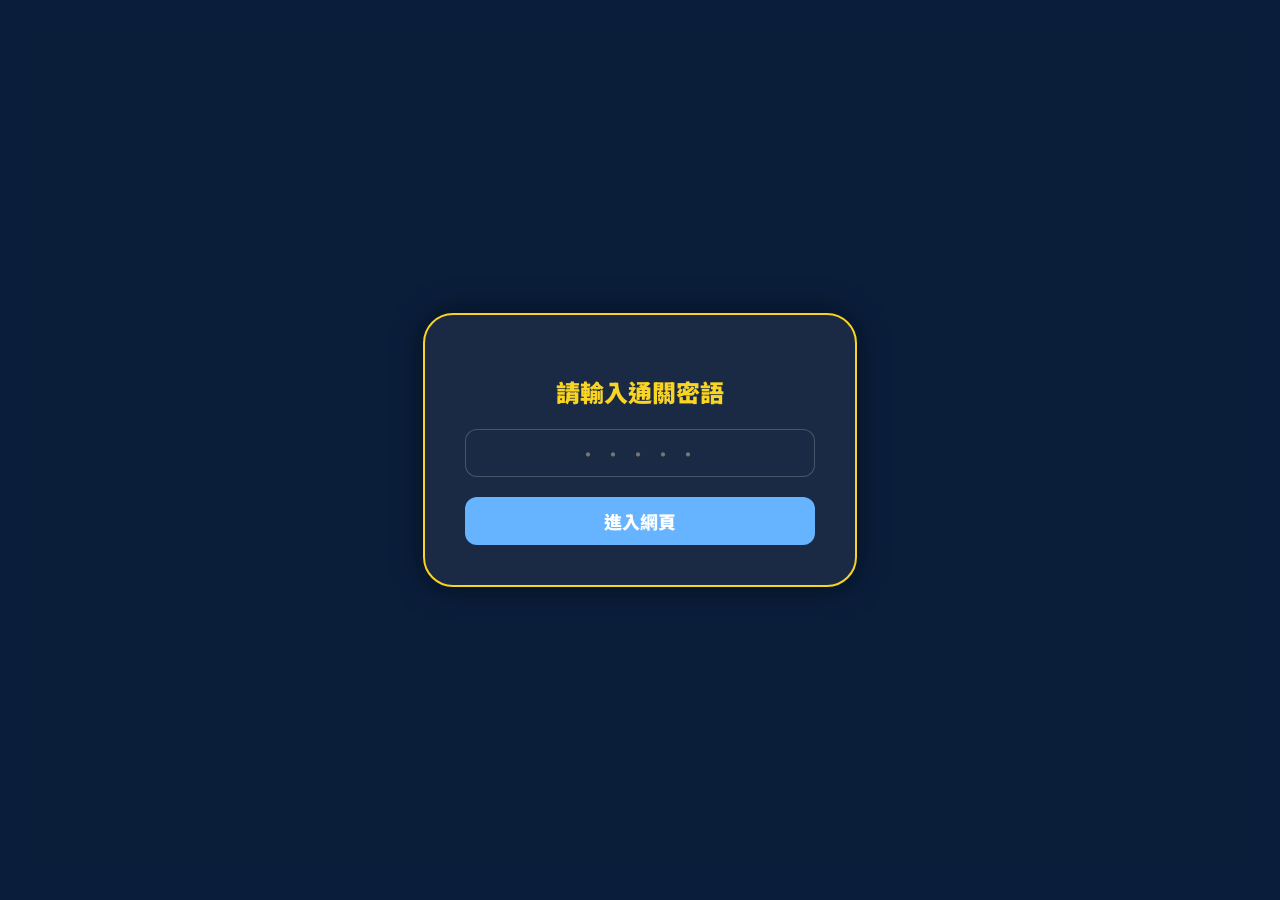
==== index.html @ f563601b "Update index.html" ====
<!DOCTYPE html>
<html lang="zh-TW">
<head>
    <meta charset="UTF-8">
    <meta name="viewport" content="width=device-width, initial-scale=1.0">
    <title>跑跑動動 RunRun! DonDon!</title>
    
    <meta name="description" content="這樣到底能不能運動啊">
    <meta property="og:description" content="這樣到底能不能運動啊">
    <meta property="og:title" content="跑跑動動 RunRun! DonDon!">
    
    <link rel="icon" type="image/png" href="https://raw.githubusercontent.com/adeerlulu/runrundondon/main/links/favicons.png">
    
    <link href="https://fonts.googleapis.com/css2?family=Noto+Sans+TC:wght@400;700;900&display=swap" rel="stylesheet">
    <script src="https://www.gstatic.com/firebasejs/9.22.0/firebase-app-compat.js"></script>
    <script src="https://www.gstatic.com/firebasejs/9.22.0/firebase-database-compat.js"></script>
    
    <style>
        :root {
            --bg-color: #0b1e3b;
            --panel-bg: rgba(255, 255, 255, 0.05);
            --accent-blue: #00d2ff;
            --accent-gold: #f9d423;
            --btn-confirm: #66B3FF;
            --bubble-bg: rgba(255, 255, 255, 0.1);
            --font-taipei: 'Noto Sans TC', 'Microsoft JhengHei', sans-serif;
        }

        body { font-family: var(--font-taipei); background-color: var(--bg-color); margin: 0; padding: 20px; text-align: center; color: #fff; overflow-x: hidden; }
        .main-container { max-width: 1000px; margin: 0 auto; text-align: left; display: none; }
        
        #auth-overlay {
            position: fixed; top: 0; left: 0; width: 100%; height: 100%;
            background: rgba(11, 30, 59, 0.8); backdrop-filter: blur(15px);
            display: flex; justify-content: center; align-items: center; z-index: 1000000;
        }
        .auth-card {
            background: #1a2a44; border: 2px solid var(--accent-gold);
            padding: 40px; border-radius: 30px; text-align: center;
            box-shadow: 0 0 30px rgba(0,0,0,0.5); width: 90%; max-width: 350px;
        }
        .auth-card h2 { color: var(--accent-gold); margin-bottom: 20px; font-weight: 900; }
        .auth-input { 
            width: 100%; padding: 12px; border-radius: 12px; border: 1px solid rgba(255,255,255,0.2);
            background: rgba(0,0,0,0.3); color: white; text-align: center; font-size: 20px; 
            letter-spacing: 5px; margin-bottom: 20px; box-sizing: border-box;
        }

        .logo-container { margin: 20px auto; max-width: 700px; text-align: center; }
        .main-logo { width: 100%; height: auto; filter: drop-shadow(0 0 15px rgba(0, 210, 255, 0.5)); }
        
        .section-header { width: 100%; margin: 0 auto 20px auto; } 
        .section-header-talk { width: 100%; margin: 60px auto 20px auto; }
        .section-header-run { width: 100%; margin: 100px auto 5px auto; }
        
        .section-title { font-size: 19px; font-weight: 900; color: var(--accent-gold); padding-left: 12px; border-left: 5px solid var(--accent-gold); line-height: 1.2; }
        
        .controls-wrapper { margin: 0 auto 20px auto; width: 100%; box-sizing: border-box; background: var(--panel-bg); padding: 25px; border-radius: 35px; border: 2px solid var(--accent-gold); display: flex; flex-direction: column; gap: 15px; }
        .control-row { display: flex; flex-wrap: wrap; align-items: flex-end; gap: 12px; width: 100%; }
        .input-box { display: flex; flex-direction: column; align-items: flex-start; gap: 6px; flex: 1; min-width: 140px; }
        .input-box label { font-size: 13px; color: var(--accent-blue); font-weight: 700; }
        input, select { font-family: var(--font-taipei); background: #1a2a44 !important; border: 1px solid rgba(255, 255, 255, 0.3); padding: 12px; border-radius: 12px; color: #ffffff !important; outline: none; width: 100%; box-sizing: border-box; height: 48px; }
        .submit-btn { font-family: var(--font-taipei); height: 48px; padding: 0 60px; background: var(--btn-confirm); color: #fff; border: none; border-radius: 12px; cursor: pointer; font-weight: 900; font-size: 18px; transition: 0.3s; }
        .confirm-btn { background-color: var(--btn-confirm) !important; color: white !important; border: none; border-radius: 12px; cursor: pointer; font-weight: bold; transition: 0.3s; }
        .total-counter-box { text-align: center; margin: 20px auto 0 auto; color: #fff; font-weight: bold; }
        .total-num { color: var(--accent-gold); font-size: 28px; font-weight: 900; margin: 0 8px; }
        
        .svg-container { position: relative; width: 100%; height: auto; aspect-ratio: 1000 / 400; overflow: visible; margin-bottom: 0; }
        #main-svg { width: 100%; height: auto; overflow: visible; display: block; }
        .path-main { fill: none; stroke: url(#track-gradient); stroke-width: 14; stroke-linecap: round; stroke-dasharray: 3000; stroke-dashoffset: 3000; animation: flowSlow 3s cubic-bezier(0.4, 0, 0.2, 1) forwards; }
        @keyframes flowSlow { from { stroke-dashoffset: 3000; } to { stroke-dashoffset: 0; } }
        .milestone-text { font-size: 11px; fill: #ffffff; font-weight: 700; opacity: 1; paint-order: stroke; stroke: var(--bg-color); stroke-width: 2px; }
        @keyframes float { 0% { transform: translate(-50%, -50%); } 50% { transform: translate(-50%, -62%); } 100% { transform: translate(-50%, -50%); } }
        .runner { position: absolute; width: 42px; height: 42px; z-index: 50; transform: translate(-50%, -50%); cursor: pointer; animation: float 3s ease-in-out infinite; }
        .runner:hover { animation-play-state: paused; transform: translate(-50%, -50%) scale(1.3); z-index: 100; filter: drop-shadow(0 0 10px var(--accent-blue)); }
        .user-photo { width: 100%; height: 100%; border-radius: 50%; border: 2px solid #fff; background: rgba(255,255,255,0.2); pointer-events: none; }
        
        .comment-carousel-container { position: relative; width: 100%; margin: 0 auto; display: flex; align-items: center; }
        .comment-window { overflow: hidden; width: 100%; padding: 10px 0; }
        #comment-list { display: flex; transition: transform 0.6s ease; }
        .comment-item { min-width: 300px; margin: 0 15px; background: var(--bubble-bg); padding: 20px; border-radius: 20px; opacity: 0.3; transform: scale(0.9); transition: 0.5s; border: 1px solid rgba(255,255,255,0.1); text-align: left; display: flex; gap: 12px; }
        .comment-item.active { opacity: 1; transform: scale(1.05); border-color: var(--accent-gold); }
        .comment-avatar { width: 45px; height: 45px; border-radius: 50%; border: 2px solid var(--accent-gold); }
        .comment-time { font-size: 11px; opacity: 0.4; margin-left: 8px; font-weight: normal; }
        .nav-btn { background: transparent; border: 2px solid var(--accent-gold); color: var(--accent-gold); width: 40px; height: 40px; border-radius: 50%; cursor: pointer; display: flex; align-items: center; justify-content: center; font-size: 18px; }

        @media screen and (max-width: 600px) {
            .runner { width: 30px; height: 30px; }
            .milestone-text { font-size: 14px; }
            .total-num { font-size: 24px; }
            .section-header-run { margin: 80px auto 5px auto; }
        }

        .ui-modal { position: fixed; top: 0; left: 0; width: 100%; height: 100%; background: rgba(0,0,0,0.8); backdrop-filter: blur(8px); display: none; justify-content: center; align-items: center; z-index: 99999; }
        .ui-card { background: #1a2a44; border: 2px solid var(--accent-gold); padding: 40px; border-radius: 25px; text-align: center; color: white; min-width: 300px; max-width: 500px; }
        #avatar-picker img { width: 100%; cursor: pointer; border: 3px solid transparent; border-radius: 12px; transition: 0.3s; }
        #avatar-picker img:hover { transform: scale(1.2); }
        #avatar-picker img.selected { border-color: var(--accent-gold); background: rgba(249, 212, 35, 0.2); }
        footer { margin: 40px auto 20px auto; text-align: center; color: #fff; font-size: 11px; opacity: 0.5; }

        .flower-deco { position: fixed; pointer-events: none; z-index: -1; transition: transform 0.2s ease-out; opacity: 0.6; }
        @keyframes flowerSpin { from { transform: rotate(0deg); } to { transform: rotate(360deg); } }
        .flower-inner { width: 100%; height: 100%; animation: flowerSpin 10s linear infinite; }
    </style>
</head>
<body>

<div id="auth-overlay">
    <div class="auth-card">
        <h2>請輸入通關密語</h2>
        <input type="password" id="pw-input" class="auth-input" placeholder="•••••">
        <button class="submit-btn" style="width:100%;" onclick="checkPassword()">進入網頁</button>
        <p id="pw-error" style="color:#ff4e50; font-size:13px; margin-top:10px; display:none;">密碼錯誤，請再試一次</p>
    </div>
</div>

<div class="main-container" id="main-content">
    <div class="logo-container"><img src="https://raw.githubusercontent.com/adeerlulu/runrundondon/main/links/LOGO.png" class="main-logo"></div>

    <div class="section-header"><div class="section-title">今日工事</div></div>
    <div class="controls-wrapper">
        <div class="control-row">
            <div class="input-box"><label>是哪位運動家</label><select id="user-select"><option value="">+ 新成員</option></select></div>
            <div id="new-name-box" class="input-box"><label>新成員名字</label><input type="text" id="new-name" maxlength="8"></div>
            <div class="input-box"><div style="height:19px"></div><button id="avatar-btn" style="background:#2c5282; color:white; border:none; padding:12px; border-radius:12px; cursor:pointer; width:100%; font-weight:bold; height:48px;" onclick="toggleAvatarModal(true)">挑選頭像</button></div>
            <div class="input-box" style="flex:0.6"><label>今日運動時數</label><input type="number" id="mins" placeholder="分鐘"></div>
            <div class="input-box">
                <label>運動類型</label>
                <select id="sport-type">
                    <option value="健走">健走</option>
                    <option value="跑步">跑步</option>
                    <option value="登山">登山</option>
                    <option value="有氧">有氧</option>
                    <option value="瑜珈">瑜珈</option>
                    <option value="單車">單車</option>
                    <option value="游泳">游泳</option>
                    <option value="肌力訓練">肌力訓練</option>
                    <option value="HiIT間歇訓練">HiIT間歇訓練</option>
                    <option value="皮拉提斯">皮拉提斯</option>
                    <option value="球類">球類</option>
                    <option value="其他請告知管理員XD">其他...</option>
                </select>
            </div>
        </div>
        <div class="control-row">
            <div class="input-box" style="flex:3"><label>今日碎碎念</label><input type="text" id="thought-input" placeholder="只能碎念30字" maxlength="30"></div>
            <button class="submit-btn" onclick="handleUpdate()">GO!</button>
        </div>
    </div>

    <div class="section-header-talk"><div class="section-title">動動碎碎念</div></div>
    <div class="comment-carousel-container">
        <button class="nav-btn" onclick="moveCarousel(-1)">❮</button>
        <div class="comment-window"><div id="comment-list"></div></div>
        <button class="nav-btn" onclick="moveCarousel(1)">❯</button>
    </div>

    <div class="section-header-run"><div class="section-title">跑跑跑！向前跑！</div></div>
    <div class="total-counter-box">恭喜恭喜！在座各位已經動了 <span class="total-num" id="total-minutes">0</span> 分鐘</div>
    
    <div id="track-wrapper">
        <div class="svg-container" id="runner-layer">
            <svg viewBox="0 0 1000 400" id="main-svg">
                <defs><linearGradient id="track-gradient" x1="0%" y1="0%" x2="100%" y2="0%"><stop offset="0%" stop-color="#00d2ff" /><stop offset="50%" stop-color="#f9d423" /><stop offset="100%" stop-color="#ff4e50" /></linearGradient></defs>
                <path id="double-path" class="path-main" d="M 50,80 L 900,80 A 60,60 0 0 1 900,200 L 100,200 A 60,60 0 0 0 100,320 L 950,320" />
                <g id="milestones-group"></g>
            </svg>
        </div>
    </div>
    <footer>2026 © Designed by 動不起來的我</footer>
</div>

<div id="ui-overlay" class="ui-modal" onclick="this.style.display='none'">
    <div class="ui-card" id="ui-card-content" onclick="event.stopPropagation()"></div>
</div>

<div id="avatar-modal-overlay" class="ui-modal" style="display:none;" onclick="toggleAvatarModal(false)">
    <div class="ui-card" onclick="event.stopPropagation()" style="max-width:600px;">
        <div id="avatar-picker" style="display:grid; grid-template-columns: repeat(6, 1fr); gap:12px; max-height:400px; overflow-y:auto; padding:10px;"></div>
        <button class="confirm-btn" style="height:48px; margin-top:20px; width:100%; font-size:18px;" onclick="toggleAvatarModal(false)">確定</button>
    </div>
</div>

<div id="flower-container"></div>

<script>
    function checkPassword() {
        const userInput = document.getElementById('pw-input').value;
        if (userInput === "13579") {
            sessionStorage.setItem('isLoggedIn', 'true');
            document.getElementById('auth-overlay').style.display = 'none';
            document.getElementById('main-content').style.display = 'block';
            initFlowers();
        } else {
            document.getElementById('pw-error').style.display = 'block';
            document.getElementById('pw-input').value = '';
        }
    }

    document.getElementById('pw-input').addEventListener('keypress', function(e) {
        if (e.key === 'Enter') checkPassword();
    });

    window.onload = function() {
        if (sessionStorage.getItem('isLoggedIn') === 'true') {
            document.getElementById('auth-overlay').style.display = 'none';
            document.getElementById('main-content').style.display = 'block';
            initFlowers();
        }
    };

    const firebaseConfig = { 
        apiKey: "AIzaSyDqX_tZqqfw0txXpd-b4AWuolhgQgU6lLU", 
        authDomain: "runrundondon-31b12.firebaseapp.com", 
        databaseURL: "https://runrundondon-31b12-default-rtdb.asia-southeast1.firebasedatabase.app", 
        projectId: "runrundondon-31b12" 
    };
    firebase.initializeApp(firebaseConfig);
    const db = firebase.database();

    function animateValue(obj, start, end, duration) {
        let startTimestamp = null;
        const step = (timestamp) => {
            if (!startTimestamp) startTimestamp = timestamp;
            const progress = Math.min((timestamp - startTimestamp) / duration, 1);
            obj.innerHTML = Math.floor(progress * (end - start) + start).toLocaleString();
            if (progress < 1) window.requestAnimationFrame(step);
        };
        window.requestAnimationFrame(step);
    }

    function formatTime(timestamp) {
        if (!timestamp) return "";
        const d = new Date(timestamp);
        const m = (d.getMonth() + 1).toString().padStart(2, '0');
        const day = d.getDate().toString().padStart(2, '0');
        const h = d.getHours().toString().padStart(2, '0');
        const min = d.getMinutes().toString().padStart(2, '0');
        return `${m}/${day} ${h}:${min}`;
    }

    // 修改 showUI 增加 stats 參數，顯示運動類型明細
    function showUI(title, name, score, timeStr, isError=false, stats={}) {
        const card = document.getElementById('ui-card-content');
        if(isError) {
            card.innerHTML = `<h2 style="color:#ff4e50; margin-top:0;">${title}</h2><p style="margin:20px 0;">${name}</p><button class="confirm-btn" style="height:44px; padding:0 40px;" onclick="document.getElementById('ui-overlay').style.display='none'">關閉</button>`;
        } else {
            // 生成統計明細 HTML
            let statsHtml = '<div style="background:rgba(255,255,255,0.1); padding:12px; border-radius:15px; margin-top:10px; text-align:left; font-size:13px; line-height:1.6;"><b style="color:var(--accent-gold); display:block; margin-bottom:5px;">📊 小計：</b>';
            if (stats && Object.keys(stats).length > 0) {
                let items = [];
                for (const [type, min] of Object.entries(stats)) {
                    items.push(`${type} <span style="color:var(--accent-blue)">${min}</span> 分鐘`);
                }
                statsHtml += items.join('、');
            } else {
                statsHtml += '尚無分類數據';
            }
            statsHtml += '</div>';

            card.innerHTML = `
                <h2 style="color:var(--accent-blue); margin-top:0;">${title}</h2>
                <div style="font-size:18px; margin:15px 0; line-height:1.2; color:#fff;">
                    ${name} 今年已動了<br>
                    <span style="font-size:48px; font-weight:900; color:var(--accent-gold); margin:10px 0; display:inline-block;">${score}</span> 分鐘
                </div>
                ${statsHtml}
                <p style="opacity:0.6; font-size:11px; border-top:1px solid rgba(255,255,255,0.1); padding-top:15px; margin-top:15px;">最後登記時間：${timeStr}</p>
                <button class="confirm-btn" style="height:44px; margin-top:10px; padding:0 40px;" onclick="document.getElementById('ui-overlay').style.display='none'">確定</button>`;
        }
        document.getElementById('ui-overlay').style.display = 'flex';
    }

    function toggleAvatarModal(show) { document.getElementById('avatar-modal-overlay').style.display = show ? 'flex' : 'none'; }
    
    const picker = document.getElementById('avatar-picker');
    for (let i = 1; i <= 24; i++) {
        const num = i < 10 ? '0' + i : i;
        const img = document.createElement('img');
        img.src = `https://raw.githubusercontent.com/adeerlulu/runrundondon/main/icons/${num}.png`;
        img.onclick = function() {
            document.querySelectorAll('#avatar-picker img').forEach(el => el.classList.remove('selected'));
            this.classList.add('selected');
            window.selectedAvatarUrl = this.src;
        };
        picker.appendChild(img);
    }

    document.getElementById('user-select').addEventListener('change', function() {
        const isNew = this.value === "";
        document.getElementById('new-name-box').style.display = isNew ? "flex" : "none";
        document.getElementById('avatar-btn').innerText = isNew ? "挑選頭像" : "更換頭像";
    });

    let currentIndex = 0;
    let allComments = [];
    let hasAnimated = false;
    let existingNames = [];

    db.ref('players').on('value', (snapshot) => {
        const players = snapshot.val() || {};
        const playersArr = Object.values(players);
        existingNames = Object.keys(players);
        const total = playersArr.reduce((acc, p) => acc + (p.score || 0), 0);
        
        if (!hasAnimated) { animateValue(document.getElementById('total-minutes'), 0, total, 1500); hasAnimated = true; } 
        else { document.getElementById('total-minutes').innerText = total.toLocaleString(); }

        document.getElementById('user-select').innerHTML = '<option value="">+ 新成員</option>' + playersArr.map(p => `<option value="${p.name}">${p.name}</option>`).join('');

        const path = document.getElementById('double-path');
        const pathLength = path.getTotalLength();
        const mGroup = document.getElementById('milestones-group');
        mGroup.innerHTML = "";
        for (let score = 0; score <= 7500; score += 300) {
            const ratio = score / 7500;
            const pt = path.getPointAtLength(ratio * pathLength);
            if ((ratio > 0.28 && ratio < 0.42) || (ratio > 0.62 && ratio < 0.74)) continue;
            mGroup.innerHTML += `<circle cx="${pt.x}" cy="${pt.y}" r="3" fill="#fff" opacity="0.3"/><text x="${pt.x}" y="${pt.y - 15}" class="milestone-text" text-anchor="middle">${score}</text>`;
        }

        document.querySelectorAll('.runner').forEach(r => r.remove());
        playersArr.forEach(p => {
            const pt = path.getPointAtLength(Math.min(p.score/7500, 1) * pathLength);
            const r = document.createElement('div');
            r.className = 'runner';
            r.style.left = `${(pt.x / 1000) * 100}%`;
            r.style.top = `${(pt.y / 400) * 100}%`; 
            
            let runnerContent = `<img src="${p.photo}" class="user-photo">`;
            
            if (p.score >= 100) {
                runnerContent += `<img src="https://raw.githubusercontent.com/adeerlulu/runrundondon/main/decos/deco-02.svg" style="position: absolute; width: 22px; height: 22px; bottom: -12px; right: -18px; z-index: 51; pointer-events: none;">`;
            }
            if (p.score >= 400) {
                runnerContent += `<img src="https://raw.githubusercontent.com/adeerlulu/runrundondon/main/decos/deco-03.svg" style="position: absolute; width: 22px; height: 22px; bottom: -18px; right: -22px; z-index: 52; pointer-events: none;">`;
            }
            if (p.score >= 1200) {
                runnerContent += `<img src="https://raw.githubusercontent.com/adeerlulu/runrundondon/main/decos/deco-04.svg" style="position: absolute; width: 22px; height: 22px; bottom: -24px; right: -26px; z-index: 53; pointer-events: none;">`;
            }

            r.innerHTML = runnerContent;
            
            r.onclick = () => {
                const surpriseTexts = ["天啊天啊天啊", "歐某歐某!", "又要變美了嗎", "簡直是運動神童", "是位練武奇才", "動ㄘ動ㄘ", "您跑得實在太快惹", "管理員追不上啊啊啊", "我的老天鵝", "是不是偷偷在跑", "再跑下去就要去奧運了", "請參加奧運吧","動起來動起來","快使用雙節棍","願膽固醇遠離您"];
                const randomTitle = surpriseTexts[Math.floor(Math.random() * surpriseTexts.length)];
                const d = new Date(p.lastUpdate);
                const timeStr = p.lastUpdate ? `${d.getFullYear()}/${d.getMonth()+1}/${d.getDate()} ${d.getHours().toString().padStart(2,'0')}:${d.getMinutes().toString().padStart(2,'0')}` : "無紀錄";
                // 點擊時傳入 p.stats 以顯示小計
                showUI(randomTitle, p.name, p.score, timeStr, false, p.stats || {});
            };
            document.getElementById('runner-layer').appendChild(r);
        });
    });

    db.ref('comments').limitToLast(30).on('value', (snapshot) => {
        const commentsObj = snapshot.val() || {};
        allComments = Object.values(commentsObj).sort((a, b) => b.timestamp - a.timestamp);
        renderCarousel();
    });

    function renderCarousel() {
        const list = document.getElementById('comment-list');
        if (allComments.length === 0) {
            list.innerHTML = '<div class="comment-item" style="opacity:1">目前還沒有碎碎念...</div>';
            return;
        }
        list.innerHTML = allComments.map((c, i) => `
            <div class="comment-item ${i === currentIndex ? 'active' : ''}">
                <img src="${c.photo}" class="comment-avatar">
                <div>
                    <b style="color:var(--accent-gold)">${c.name}<span class="comment-time">${formatTime(c.timestamp)}</span></b>
                    <p style="margin:5px 0 0 0; color:#fff; font-size:14px;">${c.content}</p>
                </div>
            </div>`).join('');
        list.style.transform = `translateX(${-currentIndex * 330}px)`;
    }

    function moveCarousel(dir) {
        if (allComments.length < 2) return;
        currentIndex = (currentIndex + dir + allComments.length) % allComments.length;
        renderCarousel();
    }

    // 修改 handleUpdate 儲存運動類型與小計
    function handleUpdate() {
        const selectedValue = document.getElementById('user-select').value;
        const inputName = document.getElementById('new-name').value.trim(); 
        const name = selectedValue || inputName;
        const mins = parseInt(document.getElementById('mins').value);
        const thought = document.getElementById('thought-input').value.trim();
        const sportType = document.getElementById('sport-type').value;

        if (!name || isNaN(mins) || mins <= 0) { showUI("哦哦！出錯了", "姓名與分鐘數都要填寫喔！", "", "", true); return; }
        if (!selectedValue && existingNames.includes(name)) {
            showUI("成員已存在", `「${name}」已經在名單中囉！`, "請直接從下拉選單選擇該成員。", "", true);
            return;
        }

        db.ref('players/' + name).once('value').then(s => {
            const d = s.val() || {score:0, photo: "", stats: {}};
            const now = Date.now();
            const photoUrl = window.selectedAvatarUrl || d.photo || "https://raw.githubusercontent.com/adeerlulu/runrundondon/main/icons/01.png";
            
            // 更新運動類型統計
            const newStats = d.stats || {};
            newStats[sportType] = (newStats[sportType] || 0) + mins;

            const playerUpdates = { 
                name: name.toString(), 
                score: d.score + mins, 
                photo: photoUrl, 
                lastUpdate: now,
                stats: newStats
            };

            if (thought) {
                db.ref('comments').push({ name: name, photo: photoUrl, content: thought, timestamp: now });
            }

            db.ref('players/' + name).update(playerUpdates).then(() => location.reload());
        });
    }

    const flowerContainer = document.getElementById('flower-container');
    const flowers = [];
    function initFlowers() {
        if(flowers.length > 0) return;
        for (let i = 0; i < 12; i++) {
            const flower = document.createElement('div');
            flower.className = 'flower-deco';
            const fNum = Math.floor(Math.random() * 6) + 1;
            const side = i % 2 === 0 ? 'left' : 'right';
            const size = Math.random() * 30 + 25;
            const posX = Math.random() * 6;
            const posY = Math.random() * 90;
            flower.style.width = `${size}px`;
            flower.style.height = `${size}px`;
            flower.style[side] = `${posX}%`;
            flower.style.top = `${posY}%`;
            flower.innerHTML = `<img src="https://raw.githubusercontent.com/adeerlulu/runrundondon/main/links/f-${fNum}.svg" class="flower-inner">`;
            flowerContainer.appendChild(flower);
            flowers.push({ el: flower, speed: Math.random() * 0.15 + 0.05 });
        }
    }
    window.addEventListener('scroll', () => {
        const scrolled = window.scrollY;
        flowers.forEach(f => {
            const move = scrolled * f.speed;
            const rotation = scrolled * 0.1;
            f.el.style.transform = `translateY(${-move}px) rotate(${rotation}deg)`;
        });
    });
</script>
</body>
</html>
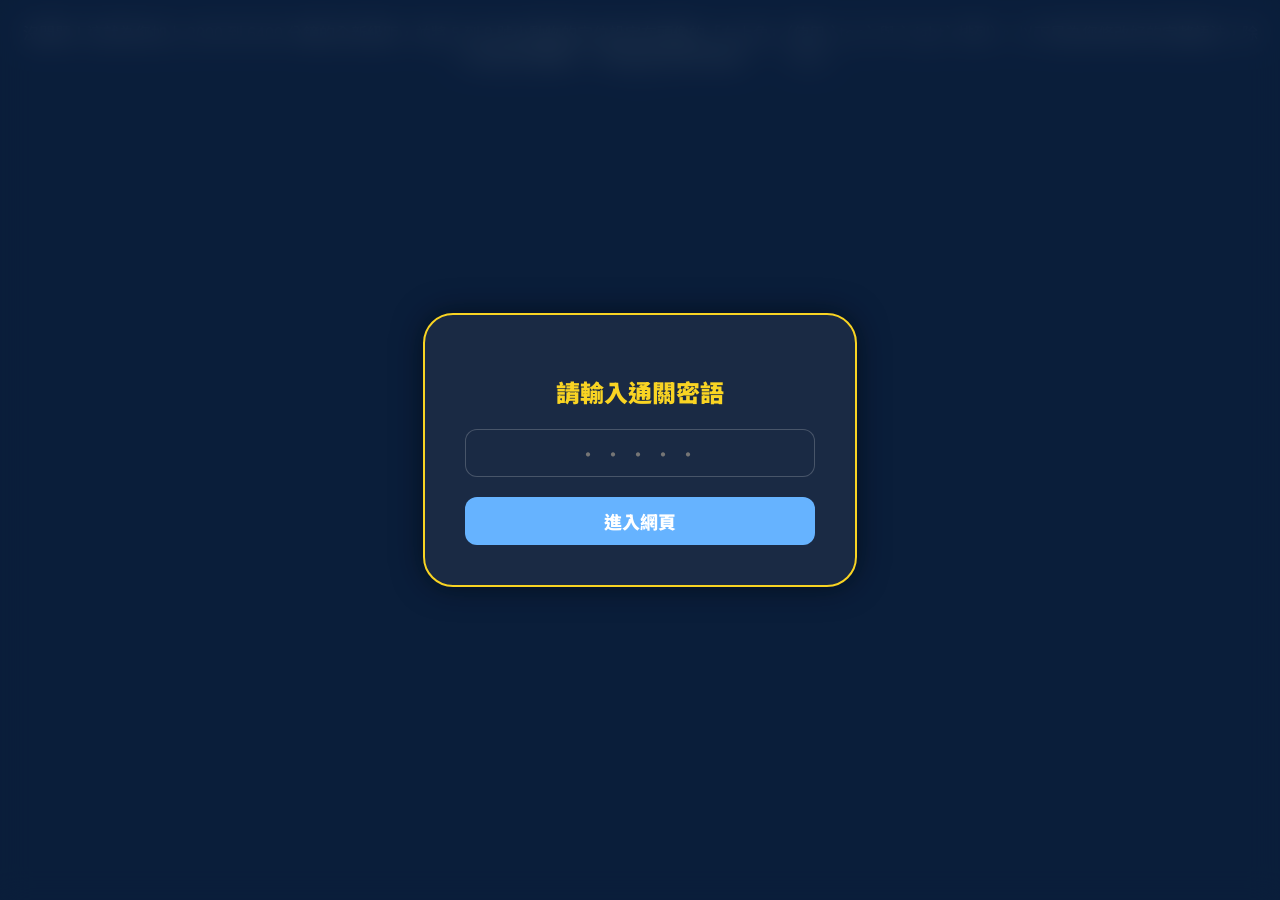
==== commit 416ebf65: "Update index.html" ====
--- a/index.html
+++ b/index.html
@@ -1,3 +1,8 @@
+沒問題！這就為您加上 2000 到 6400 分鐘的全新級距，並將 5 到 9 號小動物的定位設定在頭像的「右上角」（使用 `top` 與 `right` 排列）。
+
+以下是為您修改好的完整語法，除了您指定的更動外，其他設定皆保持原樣：
+
+```html
 <!DOCTYPE html>
 <html lang="zh-TW">
 <head>
@@ -138,7 +143,9 @@
                     <option value="HiIT間歇訓練">HiIT間歇訓練</option>
                     <option value="皮拉提斯">皮拉提斯</option>
                     <option value="球類">球類</option>
-                    <option value="其他請告知管理員XD">其他...</option>
+                    <option value="拉筋">拉筋</option>
+                    <option value="跳舞">跳舞</option>
+                    <option value="其他">其他可請管理員新增</option>
                 </select>
             </div>
         </div>
@@ -239,20 +246,19 @@
         return `${m}/${day} ${h}:${min}`;
     }
 
-    // 修改 showUI 增加 stats 參數，顯示運動類型明細
+   //  showUI
     function showUI(title, name, score, timeStr, isError=false, stats={}) {
         const card = document.getElementById('ui-card-content');
         if(isError) {
             card.innerHTML = `<h2 style="color:#ff4e50; margin-top:0;">${title}</h2><p style="margin:20px 0;">${name}</p><button class="confirm-btn" style="height:44px; padding:0 40px;" onclick="document.getElementById('ui-overlay').style.display='none'">關閉</button>`;
         } else {
-            // 生成統計明細 HTML
-            let statsHtml = '<div style="background:rgba(255,255,255,0.1); padding:12px; border-radius:15px; margin-top:10px; text-align:left; font-size:13px; line-height:1.6;"><b style="color:var(--accent-gold); display:block; margin-bottom:5px;">📊 小計：</b>';
+            let statsHtml = '<div style="background:rgba(255,255,255,0.1); padding:15px; border-radius:15px; margin-top:15px; text-align:center; font-size:14px; line-height:1.8;"><b style="color:var(--accent-gold); display:block; margin-bottom:8px; font-size:16px;">小計</b>';
+            
             if (stats && Object.keys(stats).length > 0) {
-                let items = [];
                 for (const [type, min] of Object.entries(stats)) {
-                    items.push(`${type} <span style="color:var(--accent-blue)">${min}</span> 分鐘`);
+                   
+                    statsHtml += `<div>${type} <span style="color:var(--accent-blue); font-weight:900;">${min}</span> 分鐘</div>`;
                 }
-                statsHtml += items.join('、');
             } else {
                 statsHtml += '尚無分類數據';
             }
@@ -270,7 +276,6 @@
         }
         document.getElementById('ui-overlay').style.display = 'flex';
     }
-
     function toggleAvatarModal(show) { document.getElementById('avatar-modal-overlay').style.display = show ? 'flex' : 'none'; }
     
     const picker = document.getElementById('avatar-picker');
@@ -328,25 +333,21 @@
             r.style.top = `${(pt.y / 400) * 100}%`; 
             
             let runnerContent = `<img src="${p.photo}" class="user-photo">`;
-            
-            if (p.score >= 100) {
-                runnerContent += `<img src="https://raw.githubusercontent.com/adeerlulu/runrundondon/main/decos/deco-02.svg" style="position: absolute; width: 22px; height: 22px; bottom: -12px; right: -18px; z-index: 51; pointer-events: none;">`;
-            }
-            if (p.score >= 400) {
-                runnerContent += `<img src="https://raw.githubusercontent.com/adeerlulu/runrundondon/main/decos/deco-03.svg" style="position: absolute; width: 22px; height: 22px; bottom: -18px; right: -22px; z-index: 52; pointer-events: none;">`;
-            }
-            if (p.score >= 1200) {
-                runnerContent += `<img src="https://raw.githubusercontent.com/adeerlulu/runrundondon/main/decos/deco-04.svg" style="position: absolute; width: 22px; height: 22px; bottom: -24px; right: -26px; z-index: 53; pointer-events: none;">`;
-            }
+            if (p.score >= 100) runnerContent += `<img src="https://raw.githubusercontent.com/adeerlulu/runrundondon/main/decos/deco-02.svg" style="position: absolute; width: 22px; height: 22px; bottom: -12px; right: -18px; z-index: 51; pointer-events: none;">`;
+            if (p.score >= 400) runnerContent += `<img src="https://raw.githubusercontent.com/adeerlulu/runrundondon/main/decos/deco-03.svg" style="position: absolute; width: 22px; height: 22px; bottom: -18px; right: -22px; z-index: 52; pointer-events: none;">`;
+            if (p.score >= 1200) runnerContent += `<img src="https://raw.githubusercontent.com/adeerlulu/runrundondon/main/decos/deco-04.svg" style="position: absolute; width: 22px; height: 22px; bottom: -24px; right: -26px; z-index: 53; pointer-events: none;">`;
+            if (p.score >= 2000) runnerContent += `<img src="https://raw.githubusercontent.com/adeerlulu/runrundondon/main/decos/deco-05.svg" style="position: absolute; width: 22px; height: 22px; top: -12px; right: -18px; z-index: 54; pointer-events: none;">`;
+            if (p.score >= 3000) runnerContent += `<img src="https://raw.githubusercontent.com/adeerlulu/runrundondon/main/decos/deco-06.svg" style="position: absolute; width: 22px; height: 22px; top: -18px; right: -22px; z-index: 55; pointer-events: none;">`;
+            if (p.score >= 4000) runnerContent += `<img src="https://raw.githubusercontent.com/adeerlulu/runrundondon/main/decos/deco-07.svg" style="position: absolute; width: 22px; height: 22px; top: -24px; right: -26px; z-index: 56; pointer-events: none;">`;
+            if (p.score >= 5200) runnerContent += `<img src="https://raw.githubusercontent.com/adeerlulu/runrundondon/main/decos/deco-08.svg" style="position: absolute; width: 22px; height: 22px; top: -30px; right: -30px; z-index: 57; pointer-events: none;">`;
+            if (p.score >= 6400) runnerContent += `<img src="https://raw.githubusercontent.com/adeerlulu/runrundondon/main/decos/deco-09.svg" style="position: absolute; width: 22px; height: 22px; top: -36px; right: -34px; z-index: 58; pointer-events: none;">`;
 
             r.innerHTML = runnerContent;
-            
             r.onclick = () => {
                 const surpriseTexts = ["天啊天啊天啊", "歐某歐某!", "又要變美了嗎", "簡直是運動神童", "是位練武奇才", "動ㄘ動ㄘ", "您跑得實在太快惹", "管理員追不上啊啊啊", "我的老天鵝", "是不是偷偷在跑", "再跑下去就要去奧運了", "請參加奧運吧","動起來動起來","快使用雙節棍","願膽固醇遠離您"];
                 const randomTitle = surpriseTexts[Math.floor(Math.random() * surpriseTexts.length)];
                 const d = new Date(p.lastUpdate);
                 const timeStr = p.lastUpdate ? `${d.getFullYear()}/${d.getMonth()+1}/${d.getDate()} ${d.getHours().toString().padStart(2,'0')}:${d.getMinutes().toString().padStart(2,'0')}` : "無紀錄";
-                // 點擊時傳入 p.stats 以顯示小計
                 showUI(randomTitle, p.name, p.score, timeStr, false, p.stats || {});
             };
             document.getElementById('runner-layer').appendChild(r);
@@ -382,7 +383,6 @@
         renderCarousel();
     }
 
-    // 修改 handleUpdate 儲存運動類型與小計
     function handleUpdate() {
         const selectedValue = document.getElementById('user-select').value;
         const inputName = document.getElementById('new-name').value.trim(); 
@@ -402,7 +402,6 @@
             const now = Date.now();
             const photoUrl = window.selectedAvatarUrl || d.photo || "https://raw.githubusercontent.com/adeerlulu/runrundondon/main/icons/01.png";
             
-            // 更新運動類型統計
             const newStats = d.stats || {};
             newStats[sportType] = (newStats[sportType] || 0) + mins;
 
@@ -414,10 +413,7 @@
                 stats: newStats
             };
 
-            if (thought) {
-                db.ref('comments').push({ name: name, photo: photoUrl, content: thought, timestamp: now });
-            }
-
+            if (thought) db.ref('comments').push({ name: name, photo: photoUrl, content: thought, timestamp: now });
             db.ref('players/' + name).update(playerUpdates).then(() => location.reload());
         });
     }
@@ -454,3 +450,5 @@
 </script>
 </body>
 </html>
+
+```
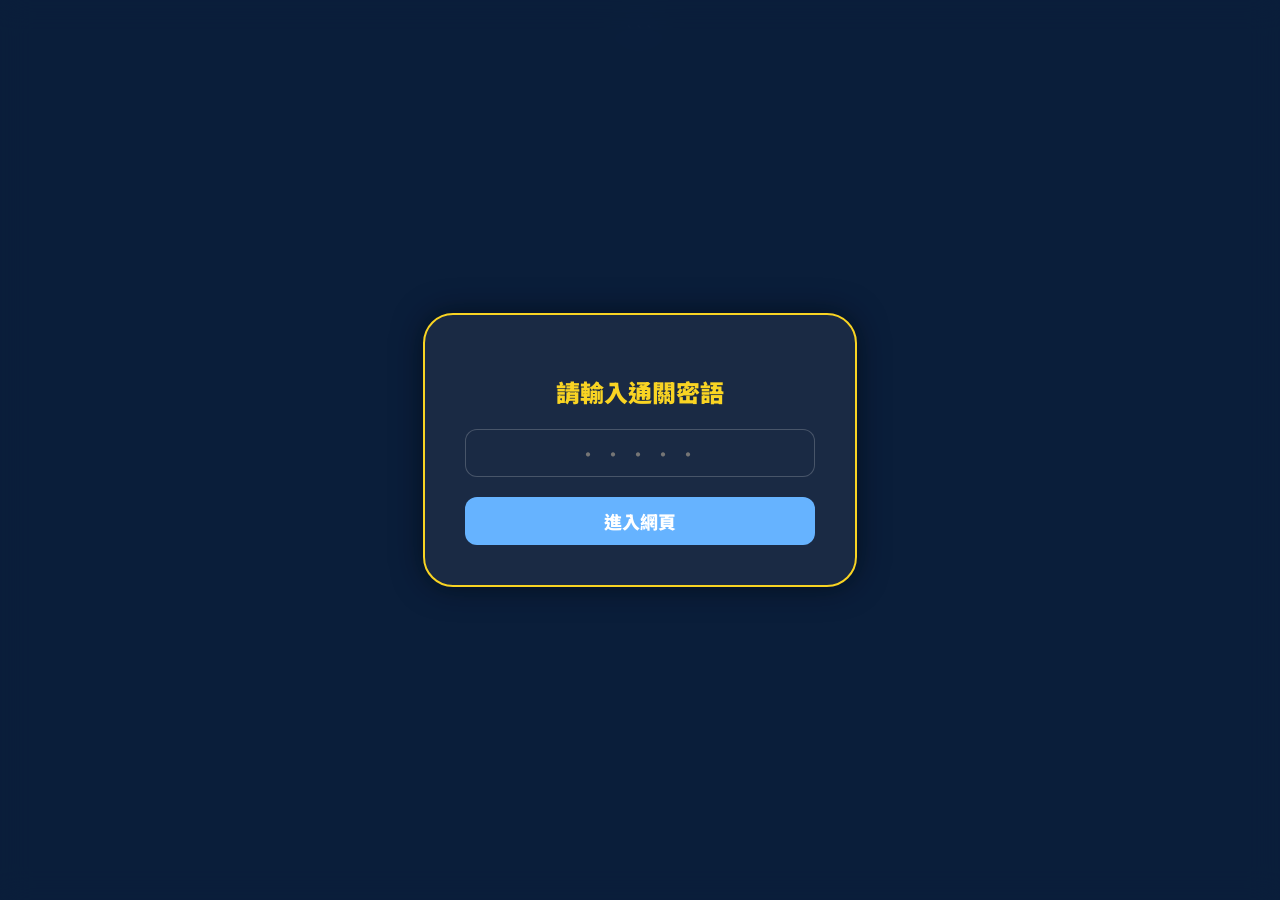
==== commit c8dd104e: "Update index.html" ====
--- a/index.html
+++ b/index.html
@@ -1,8 +1,3 @@
-沒問題！這就為您加上 2000 到 6400 分鐘的全新級距，並將 5 到 9 號小動物的定位設定在頭像的「右上角」（使用 `top` 與 `right` 排列）。
-
-以下是為您修改好的完整語法，除了您指定的更動外，其他設定皆保持原樣：
-
-```html
 <!DOCTYPE html>
 <html lang="zh-TW">
 <head>
@@ -336,8 +331,8 @@
             if (p.score >= 100) runnerContent += `<img src="https://raw.githubusercontent.com/adeerlulu/runrundondon/main/decos/deco-02.svg" style="position: absolute; width: 22px; height: 22px; bottom: -12px; right: -18px; z-index: 51; pointer-events: none;">`;
             if (p.score >= 400) runnerContent += `<img src="https://raw.githubusercontent.com/adeerlulu/runrundondon/main/decos/deco-03.svg" style="position: absolute; width: 22px; height: 22px; bottom: -18px; right: -22px; z-index: 52; pointer-events: none;">`;
             if (p.score >= 1200) runnerContent += `<img src="https://raw.githubusercontent.com/adeerlulu/runrundondon/main/decos/deco-04.svg" style="position: absolute; width: 22px; height: 22px; bottom: -24px; right: -26px; z-index: 53; pointer-events: none;">`;
-            if (p.score >= 2000) runnerContent += `<img src="https://raw.githubusercontent.com/adeerlulu/runrundondon/main/decos/deco-05.svg" style="position: absolute; width: 22px; height: 22px; top: -12px; right: -18px; z-index: 54; pointer-events: none;">`;
-            if (p.score >= 3000) runnerContent += `<img src="https://raw.githubusercontent.com/adeerlulu/runrundondon/main/decos/deco-06.svg" style="position: absolute; width: 22px; height: 22px; top: -18px; right: -22px; z-index: 55; pointer-events: none;">`;
+            if (p.score >= 2000) runnerContent += `<img src="https://raw.githubusercontent.com/adeerlulu/runrundondon/main/decos/deco-05.svg" style="position: absolute; width: 50px; height: 50x; top: -12px; right: -18px; z-index: 54; pointer-events: none;">`;
+            if (p.score >= 3000) runnerContent += `<img src="https://raw.githubusercontent.com/adeerlulu/runrundondon/main/decos/deco-06.svg" style="position: absolute; width: 50px; height: 50px; top: -18px; right: -22px; z-index: 55; pointer-events: none;">`;
             if (p.score >= 4000) runnerContent += `<img src="https://raw.githubusercontent.com/adeerlulu/runrundondon/main/decos/deco-07.svg" style="position: absolute; width: 22px; height: 22px; top: -24px; right: -26px; z-index: 56; pointer-events: none;">`;
             if (p.score >= 5200) runnerContent += `<img src="https://raw.githubusercontent.com/adeerlulu/runrundondon/main/decos/deco-08.svg" style="position: absolute; width: 22px; height: 22px; top: -30px; right: -30px; z-index: 57; pointer-events: none;">`;
             if (p.score >= 6400) runnerContent += `<img src="https://raw.githubusercontent.com/adeerlulu/runrundondon/main/decos/deco-09.svg" style="position: absolute; width: 22px; height: 22px; top: -36px; right: -34px; z-index: 58; pointer-events: none;">`;
